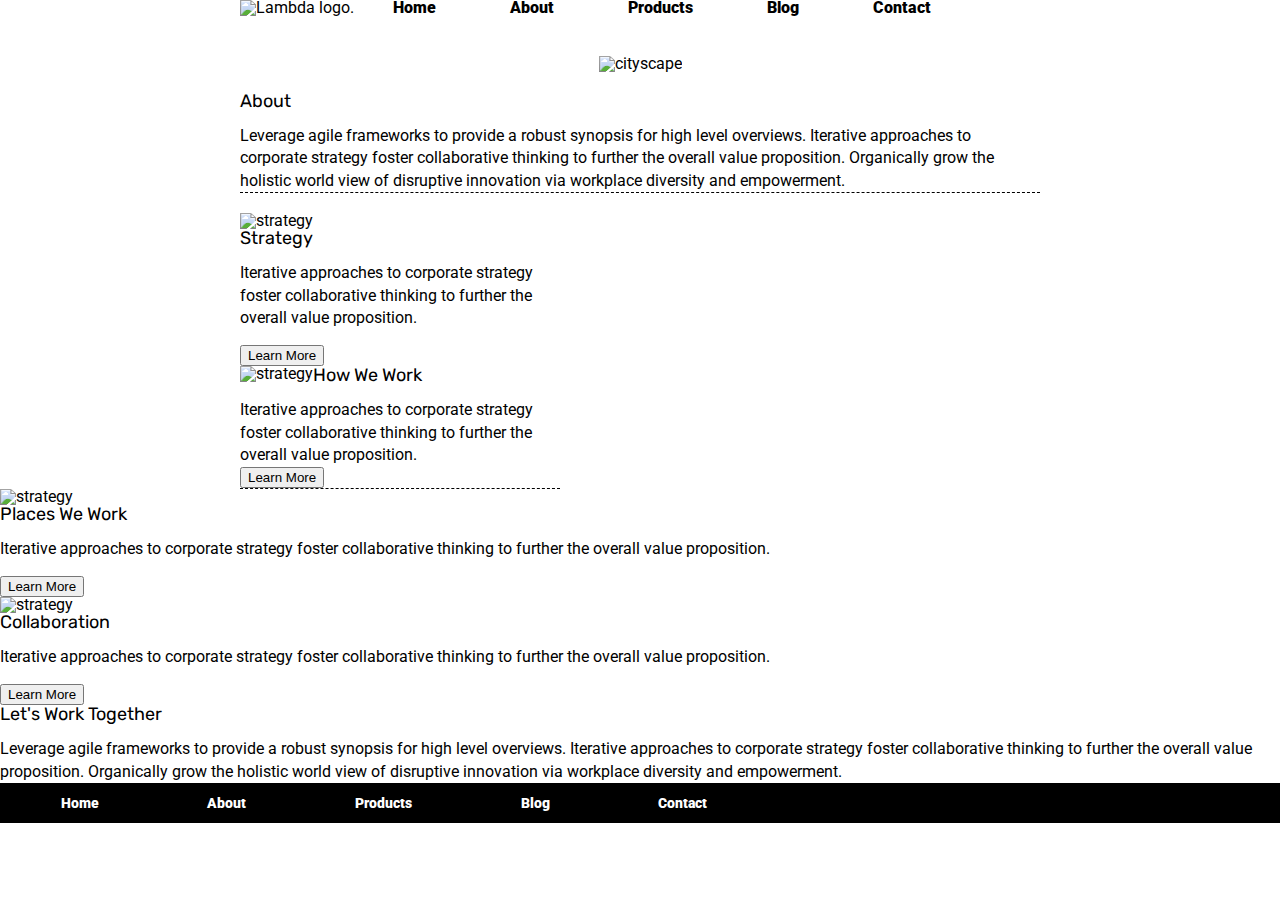
==== about.html @ c74f2690 "first commit" ====
<!doctype html>

<html lang="en">
<head>
  <meta charset="utf-8">

  <title>Sprint Challenge - About</title>

  <link href="https://fonts.googleapis.com/css?family=Roboto|Rubik" rel="stylesheet">
  <link rel="stylesheet" href="css/index.css">

</head>

<body>
  
    <div class="container about-page">
      <header>
        <div class="links">
            <nav>
                <img class="logo" src="img/lambda-black.png" alt="Lambda logo.">
                <a href="#">Home</a>
                <a href="about.html">About</a>
                <a href="#">Products</a>
                <a href="#">Blog</a>
                <a href="#">Contact</a>
            </nav>
        </div>
     </header>

    <section class="top-content">

        <div class="top-image">
            <img src="img/jumbo-about.png" alt="cityscape">
        </div>

        <div>
        <h2>About</h2>
        <p>Leverage agile frameworks to provide a robust synopsis for high level overviews. Iterative approaches to corporate strategy foster collaborative thinking to further the overall value proposition. Organically grow the holistic world view of disruptive innovation via workplace diversity and empowerment.
        </p>
        </div>

    </section>

    <section class="about-boxes">
      <div></div>
          <div>
         <img src="img/about-plan.png" alt="strategy">
          <h2>Strategy</h2>
         <p>Iterative approaches to corporate strategy foster collaborative thinking to further the overall value proposition.
        </p>
        <br>
          <button class = "button" type="button">Learn More</button>
        </div>

        <div></div>
        <img src="img/about-working.png" alt="strategy">
        <h2>How We Work</h2>
        <p>Iterative approaches to corporate strategy foster collaborative thinking to further the overall value proposition.
        </p>
        <br>
         <button class = "button" type="button">Learn More</button>
        </div>

        <div>
        <img src="img/about-office.png" alt="strategy">
          <h2>Places We Work</h2>
        <p>Iterative approaches to corporate strategy foster collaborative thinking to further the overall value proposition.
        </p>
        <br>
        <button class = "button" type="button">Learn More</button>
        </div>

        <div>
         <img src="img/about-meeting.png" alt="strategy">
         <h2>Collaboration</h2>  
        <p>Iterative approaches to corporate strategy foster collaborative thinking to further the overall value proposition.
        </p>
        <br>
         <button class = "button" type="button">Learn More</button>
        </div>
     
    </section>

        <div>
        <h2>Let's Work Together</h2>
        <p>Leverage agile frameworks to provide a robust synopsis for high level overviews. Iterative approaches to corporate strategy foster collaborative thinking to further the overall value proposition. Organically grow the holistic world view of disruptive innovation via workplace diversity and empowerment.
        </div>
        
      <footer>
        <nav>
          <a href="index.html">Home</a>
          <a href="#">About</a>
          <a href="#">Products</a>
          <a href="#">Blog</a>
          <a href="#">Contact</a>
        </nav>
      </div>
  </footer>
    </div><!-- container -->        
</body>
</html>
---- css/index.css ----
/* http://meyerweb.com/eric/tools/css/reset/ 
   v2.0 | 20110126
   License: none (public domain)
*/

html, body, div, span, applet, object, iframe,
h1, h2, h3, h4, h5, h6, p, blockquote, pre,
a, abbr, acronym, address, big, cite, code,
del, dfn, em, img, ins, kbd, q, s, samp,
small, strike, strong, sub, sup, tt, var,
b, u, i, center,
dl, dt, dd, ol, ul, li,
fieldset, form, label, legend,
table, caption, tbody, tfoot, thead, tr, th, td,
article, aside, canvas, details, embed, 
figure, figcaption, footer, header, hgroup, 
menu, nav, output, ruby, section, summary,
time, mark, audio, video {
	margin: 0;
	padding: 0;
	border: 0;
	font-size: 100%;
	font: inherit;
	vertical-align: baseline;
}
/* HTML5 display-role reset for older browsers */
article, aside, details, figcaption, figure, 
footer, header, hgroup, menu, nav, section {
	display: block;
}
body {
	line-height: 1;
}
ol, ul {
	list-style: none;
}
blockquote, q {
	quotes: none;
}
blockquote:before, blockquote:after,
q:before, q:after {
	content: '';
	content: none;
}
table {
	border-collapse: collapse;
	border-spacing: 0;
}

* {
    box-sizing: border-box;
}

html, body {
    height: 100%;
    font-family: 'Roboto', sans-serif;
}

h1, h2, h3, h4, h5 {
    font-size: 18px;
    margin-bottom: 15px;
    font-family: 'Rubik', sans-serif;
}

p {
    line-height: 1.4;
}


nav a {
    padding: 35px;
    font-weight: 900;
    color: black;
    text-decoration: none;
    text-align: center;
}
.container {
    width: 800px;
    margin: 0 auto;
}
.top-image {
    padding: 40px 0px 20px 0px;
}
.top-content {
    display: flex;
    flex-wrap: wrap;
    justify-content: space-evenly;
    margin-bottom: 20px;
    border-bottom: 1px dashed black;
}

.top-content .text-container {
    width: 48%;
    padding: 0 1%;
    padding-bottom: 20px;  
}

hr {
	border: 0;
	clear: both;
	display: block;
	width: 100%;
	background-color: black;
    height: 1px;
}

.flex {
    display: flex;
}

.middle-content {
    margin-bottom: 20px;
    border-bottom: 1px dashed black;
}

.middle-content h2 {
    padding: 0 2%;
    margin-bottom: 0;
}

.middle-content .boxes {
    display: flex;
    flex-wrap: wrap;
    justify-content: space-evenly;
}

.middle-content .boxes .box {
    width: 12.5%;
    height: 100px;
    background: black;
    margin: 20px 2.5%;
    color: white;
    display: flex;
    align-items: center;
    justify-content: center;
}

.about-boxes {
    display: flex;
    flex-direction: row;
    flex-wrap: wrap;
    border-bottom: 1px dashed black;
    width: 40%;
    
}

.box1 {
    width: 12.5%;
    height: 100px;
    background: teal;
    margin: 20px 2.5%;
    color: white;
    display: flex;
    align-items: center;
    justify-content: center;
}

.box2 {
    width: 12.5%;
    height: 100px;
    background: gold;
    margin: 20px 2.5%;
    color: white;
    display: flex;
    align-items: center;
    justify-content: center;
}
.box3 {
    width: 12.5%;
    height: 100px;
    background: cadetblue;
    margin: 20px 2.5%;
    color: white;
    display: flex;
    align-items: center;
    justify-content: center;
}
.box4 {
    width: 12.5%;
    height: 100px;
    background: coral;
    margin: 20px 2.5%;
    color: white;
    display: flex;
    align-items: center;
    justify-content: center;
}
.box5 {
    width: 12.5%;
    height: 100px;
    background: crimson;
    margin: 20px 2.5%;
    color: white;
    display: flex;
    align-items: center;
    justify-content: center;
}
.box6 {
    width: 12.5%;
    height: 100px;
    background: forestgreen;
    margin: 20px 2.5%;
    color: white;
    display: flex;
    align-items: center;
    justify-content: center;
}
.box7 {
    width: 12.5%;
    height: 100px;
    background: darkorchid;
    margin: 20px 2.5%;
    color: white;
    display: flex;
    align-items: center;
    justify-content: center;
}
.box8 {
    width: 12.5%;
    height: 100px;
    background: hotpink;
    margin: 20px 2.5%;
    color: white;
    display: flex;
    align-items: center;
    justify-content: center;
}
.box9 {
    width: 12.5%;
    height: 100px;
    background: indigo;
    margin: 20px 2.5%;
    color: white;
    display: flex;
    align-items: center;
    justify-content: center;
}
.box10 {
    width: 12.5%;
    height: 100px;
    background: dodgerblue;
    margin: 20px 2.5%;
    color: white;
    display: flex;
    align-items: center;
    justify-content: center;
}
.bottom-content {
    display: flex;
    margin: 0 2% 20px;
    justify-content: space-around;
}

.bottom-content .text-container {
    padding-right: 4%;
}

.bottom-content .text-container:last-child {
    padding-right: 0;
}

footer {
    width: 100%;
    background: black;
}

footer nav {
    width: 60%;
    height: 30px;
    display: flex;
    justify-content: space-between;
    align-items: center;
    padding: 20px 2%;
    font-size: 14px;
}

footer nav a {
    color: white;
    text-decoration: none;
}
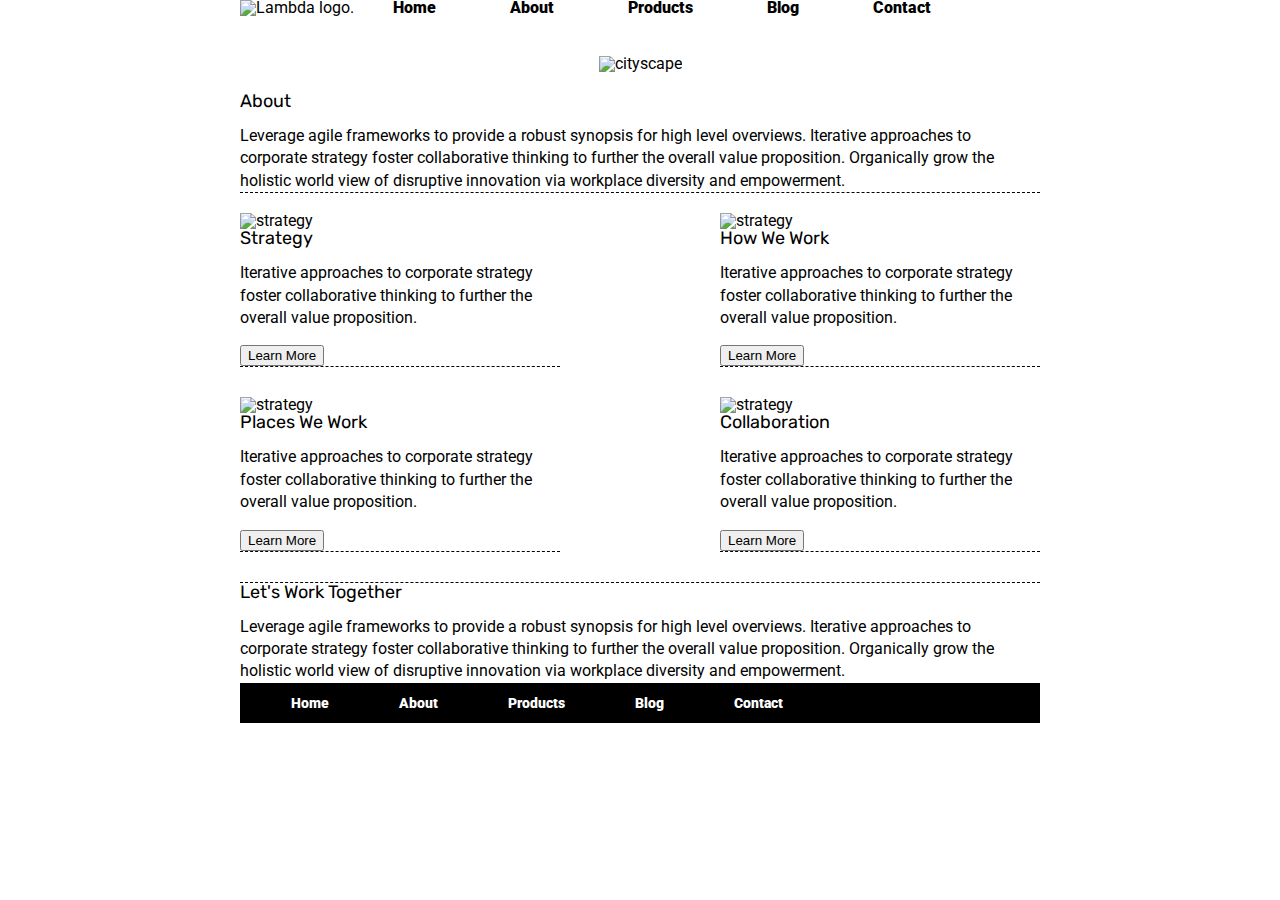
==== commit 5bf531fe: "ran out of time" ====
--- a/about.html
+++ b/about.html
@@ -27,7 +27,7 @@
         </div>
      </header>
 
-    <section class="top-content">
+     <section class="top-content">
 
         <div class="top-image">
             <img src="img/jumbo-about.png" alt="cityscape">
@@ -42,8 +42,7 @@
     </section>
 
     <section class="about-boxes">
-      <div></div>
-          <div>
+          <div class = "inner-box">
          <img src="img/about-plan.png" alt="strategy">
           <h2>Strategy</h2>
          <p>Iterative approaches to corporate strategy foster collaborative thinking to further the overall value proposition.
@@ -52,7 +51,7 @@
           <button class = "button" type="button">Learn More</button>
         </div>
 
-        <div></div>
+        <div class = "inner-box">
         <img src="img/about-working.png" alt="strategy">
         <h2>How We Work</h2>
         <p>Iterative approaches to corporate strategy foster collaborative thinking to further the overall value proposition.
@@ -61,8 +60,8 @@
          <button class = "button" type="button">Learn More</button>
         </div>
 
-        <div>
-        <img src="img/about-office.png" alt="strategy">
+        <div class = "inner-box">
+          <img src="img/about-office.png" alt="strategy">
           <h2>Places We Work</h2>
         <p>Iterative approaches to corporate strategy foster collaborative thinking to further the overall value proposition.
         </p>
@@ -70,8 +69,8 @@
         <button class = "button" type="button">Learn More</button>
         </div>
 
-        <div>
-         <img src="img/about-meeting.png" alt="strategy">
+        <div class = "inner-box">
+          <img src="img/about-meeting.png" alt="strategy">
          <h2>Collaboration</h2>  
         <p>Iterative approaches to corporate strategy foster collaborative thinking to further the overall value proposition.
         </p>
@@ -95,6 +94,7 @@
           <a href="#">Contact</a>
         </nav>
       </div>
+    </div>
   </footer>
     </div><!-- container -->        
 </body>
--- a/css/index.css
+++ b/css/index.css
@@ -140,10 +140,17 @@
     flex-direction: row;
     flex-wrap: wrap;
     border-bottom: 1px dashed black;
+    width: 100%;
+    justify-content: space-between;
+    
+}
+
+.inner-box {
     width: 40%;
-    
-}
-
+    border-bottom: 1px dashed black;
+	margin-bottom: 30px;
+
+}
 .box1 {
     width: 12.5%;
     height: 100px;
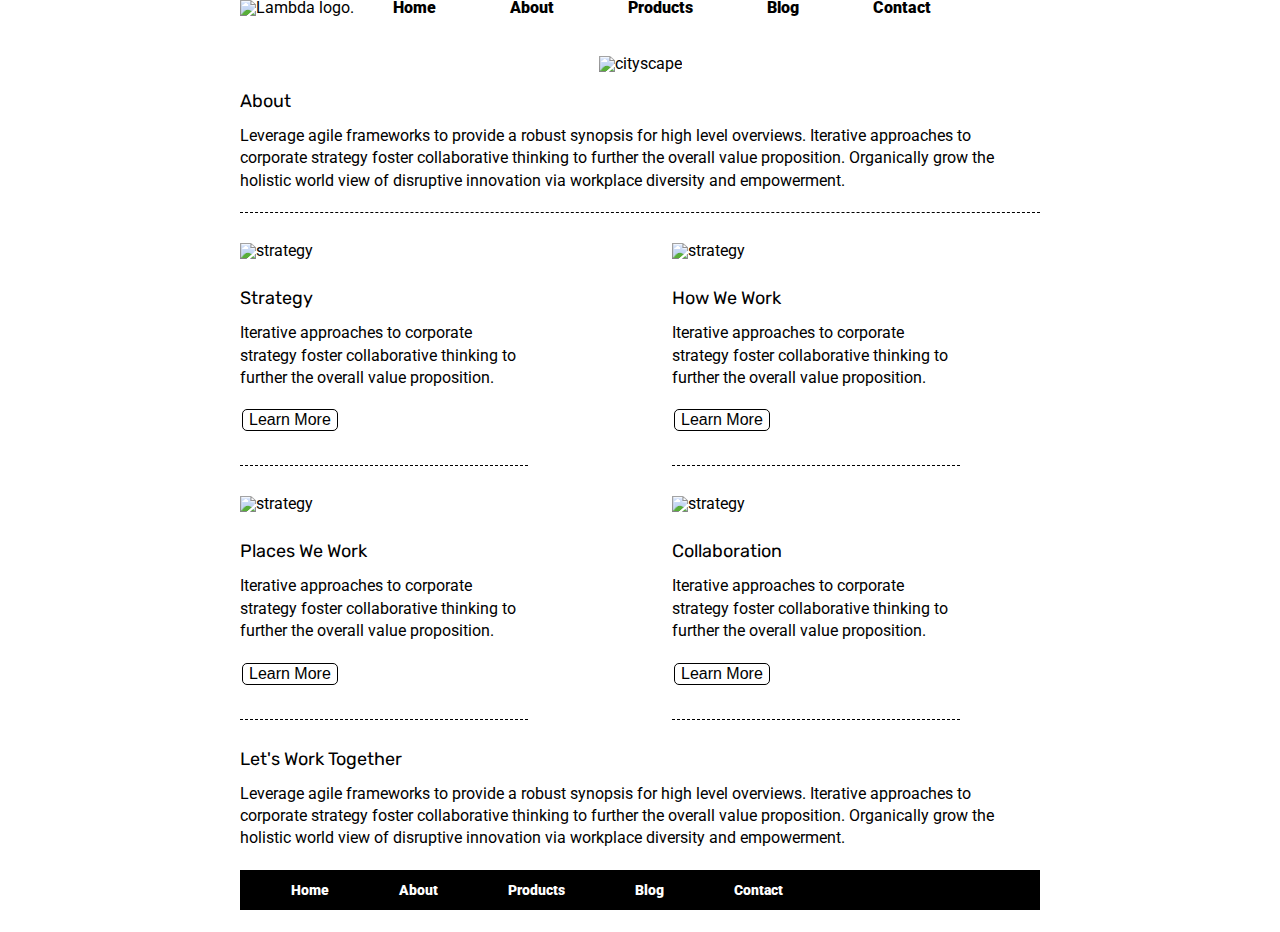
==== commit eb98901c: "answered questions" ====
--- a/about.html
+++ b/about.html
@@ -42,45 +42,46 @@
     </section>
 
     <section class="about-boxes">
-          <div class = "inner-box">
-         <img src="img/about-plan.png" alt="strategy">
-          <h2>Strategy</h2>
-         <p>Iterative approaches to corporate strategy foster collaborative thinking to further the overall value proposition.
-        </p>
-        <br>
+
+        <div class = "inner-box">
+          <img src="img/about-plan.png" alt="strategy">
+          <h3>Strategy</h3>
+          <p>Iterative approaches to corporate strategy foster collaborative thinking to further the overall value proposition.
+          </p>
+          <br>
           <button class = "button" type="button">Learn More</button>
         </div>
 
         <div class = "inner-box">
-        <img src="img/about-working.png" alt="strategy">
-        <h2>How We Work</h2>
-        <p>Iterative approaches to corporate strategy foster collaborative thinking to further the overall value proposition.
-        </p>
-        <br>
+          <img src="img/about-working.png" alt="strategy">
+          <h3>How We Work</h3>
+          <p>Iterative approaches to corporate strategy foster collaborative thinking to further the overall value proposition.
+          </p>
+          <br>
          <button class = "button" type="button">Learn More</button>
         </div>
 
         <div class = "inner-box">
           <img src="img/about-office.png" alt="strategy">
-          <h2>Places We Work</h2>
-        <p>Iterative approaches to corporate strategy foster collaborative thinking to further the overall value proposition.
-        </p>
-        <br>
-        <button class = "button" type="button">Learn More</button>
+          <h3>Places We Work</h3>
+          <p>Iterative approaches to corporate strategy foster collaborative thinking to further the overall value proposition.
+          </p>
+          <br>
+          <button class = "button" type="button">Learn More</button>
         </div>
 
         <div class = "inner-box">
           <img src="img/about-meeting.png" alt="strategy">
-         <h2>Collaboration</h2>  
-        <p>Iterative approaches to corporate strategy foster collaborative thinking to further the overall value proposition.
-        </p>
-        <br>
+          <h3>Collaboration</h3>  
+          <p>Iterative approaches to corporate strategy foster collaborative thinking to further the overall value proposition.
+          </p>
+          <br>
          <button class = "button" type="button">Learn More</button>
         </div>
      
     </section>
 
-        <div>
+        <div class="work">
         <h2>Let's Work Together</h2>
         <p>Leverage agile frameworks to provide a robust synopsis for high level overviews. Iterative approaches to corporate strategy foster collaborative thinking to further the overall value proposition. Organically grow the holistic world view of disruptive innovation via workplace diversity and empowerment.
         </div>
--- a/css/index.css
+++ b/css/index.css
@@ -66,6 +66,9 @@
     line-height: 1.4;
 }
 
+h3 {
+    padding-top: 30px;
+}
 
 nav a {
     padding: 35px;
@@ -85,7 +88,7 @@
     display: flex;
     flex-wrap: wrap;
     justify-content: space-evenly;
-    margin-bottom: 20px;
+    padding-bottom: 20px;
     border-bottom: 1px dashed black;
 }
 
@@ -104,9 +107,6 @@
     height: 1px;
 }
 
-.flex {
-    display: flex;
-}
 
 .middle-content {
     margin-bottom: 20px;
@@ -139,8 +139,7 @@
     display: flex;
     flex-direction: row;
     flex-wrap: wrap;
-    border-bottom: 1px dashed black;
-    width: 100%;
+    width: 90%;
     justify-content: space-between;
     
 }
@@ -148,7 +147,8 @@
 .inner-box {
     width: 40%;
     border-bottom: 1px dashed black;
-	margin-bottom: 30px;
+    padding-top: 30px;
+    padding-bottom: 30px;
 
 }
 .box1 {
@@ -252,6 +252,20 @@
     align-items: center;
     justify-content: center;
 }
+
+.button {
+	background-color: white;
+	border: 1px solid black;
+	color: black;
+	text-align: center;
+	text-decoration: none;
+	display: inline-block;
+	font-size: 16px;
+	margin: 4px 2px;
+	cursor: pointer;
+	border-radius: 5px;
+}
+
 .bottom-content {
     display: flex;
     margin: 0 2% 20px;
@@ -271,6 +285,11 @@
     background: black;
 }
 
+.work {
+    padding-bottom: 20px;
+    padding-top: 30px;
+}
+
 footer nav {
     width: 60%;
     height: 30px;
